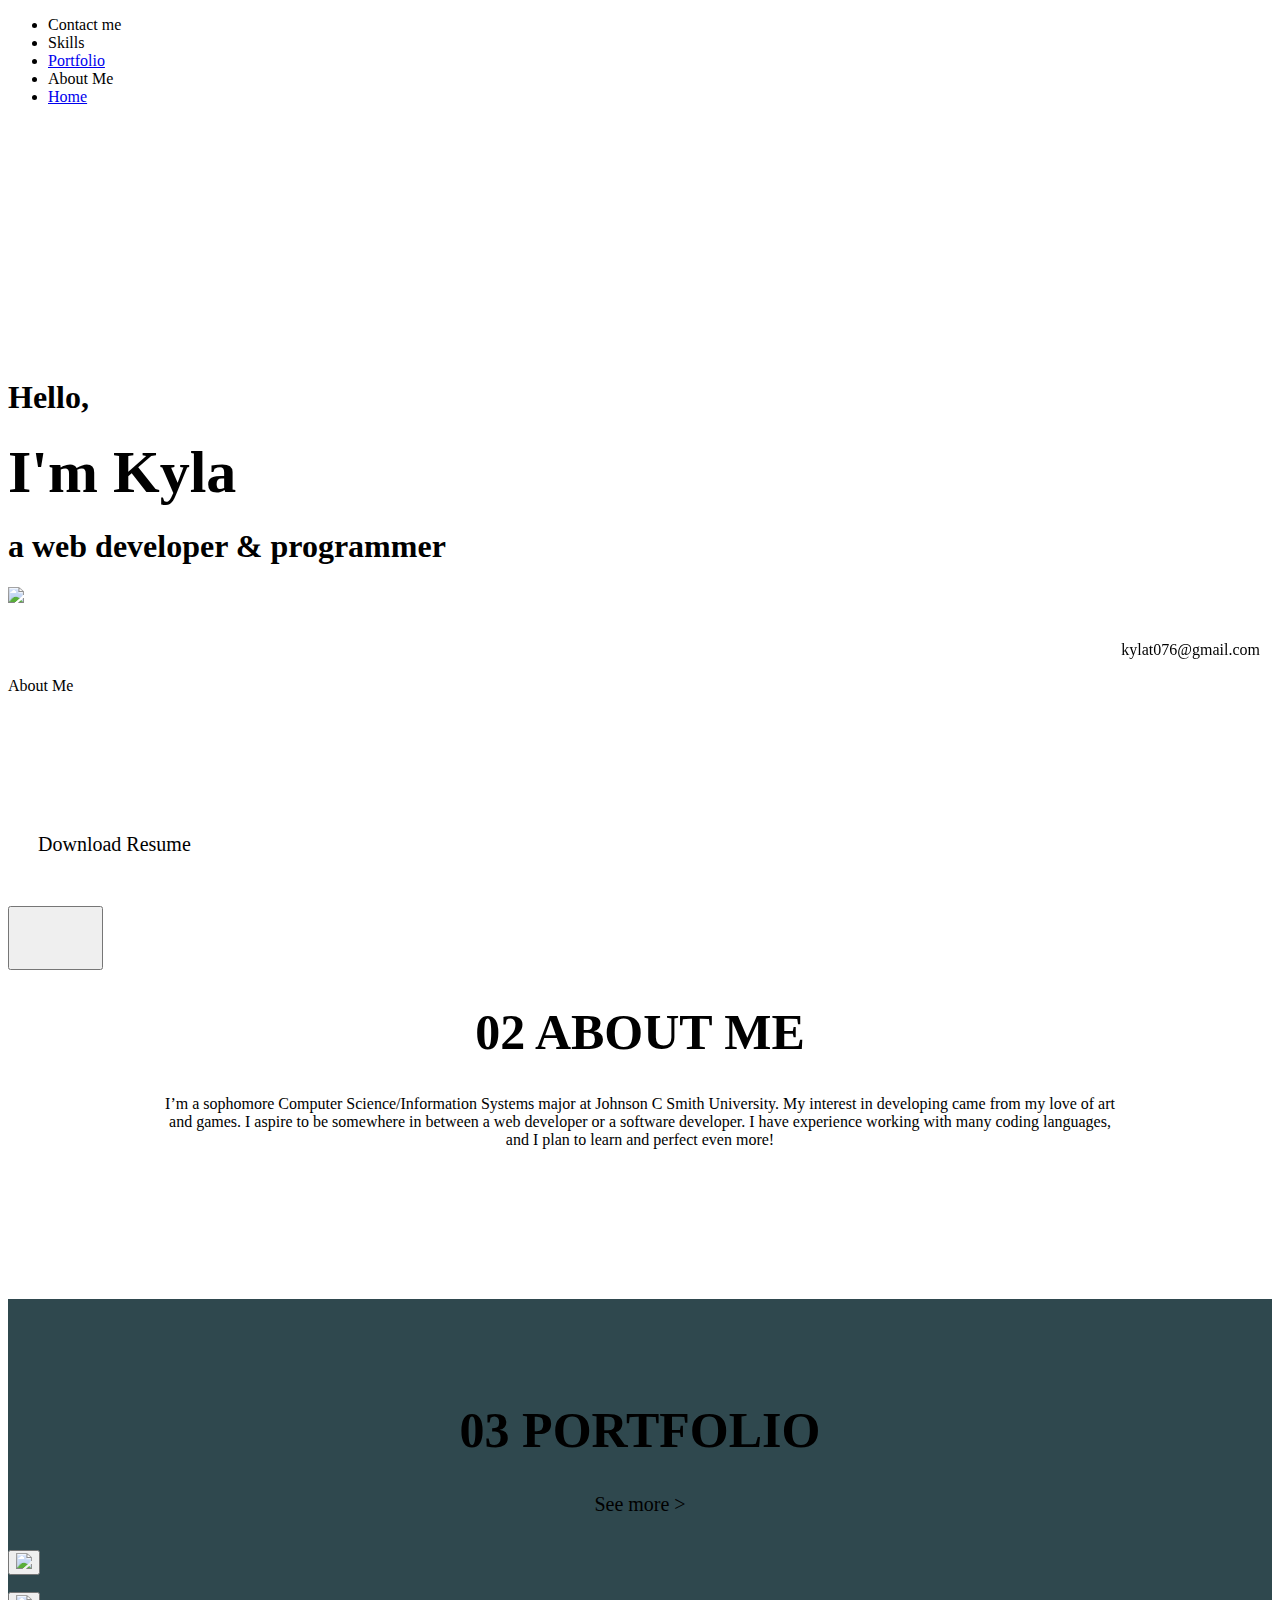
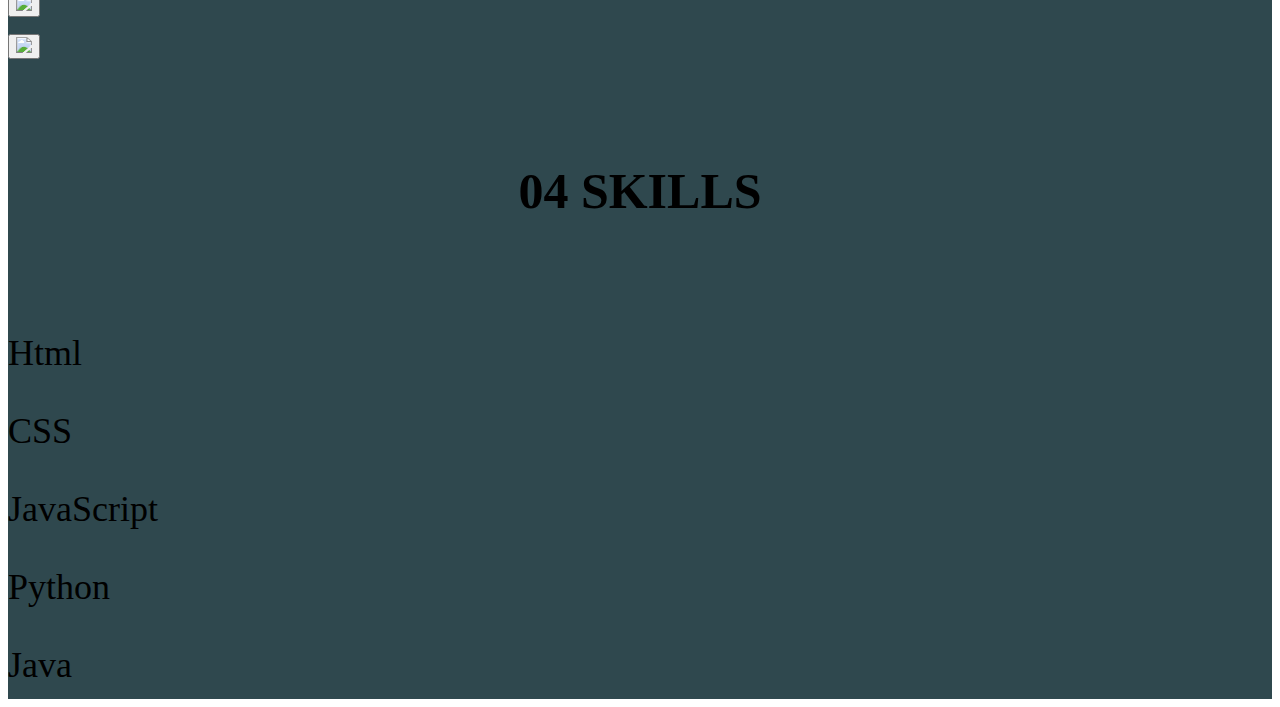
==== index.html @ 4aff2d8f "Update index.html" ====
<!DOCTYPE html>
<html>
    <head>
        <link rel = "stylesheet" href = "mystyle.css">
        <link rel="stylesheet" href="https://fonts.googleapis.com/css?family=Raleway">
        <script src="https://kit.fontawesome.com/711c133acd.js" crossorigin="anonymous"></script>
        <link rel="stylesheet" href="https://cdnjs.cloudflare.com/ajax/libs/font-awesome/4.7.0/css/font-awesome.min.css">
        <script src="script.js"></script>
      <meta name="viewport" content="width=device-width, initial-scale=1">
    </head>
    <body>
        <div class = "nav">
            <ul>
                <li class="hover-underline-animation" onclick="scrollcontact()" id = "scroll">Contact me</li>
                <li class="hover-underline-animation" onclick="scrollskill()" id = "scroll">Skills</li>
                <li class="hover-underline-animation"><a href = "portfolio.html">Portfolio</a></li>
                <li class="hover-underline-animation" onclick="scrollab()" id = "scroll">About Me</li>
                <li class="hover-underline-animation"><a href = "index.html">Home</a></li>
            </ul>
        </div>


        <br>
        <div style = "margin-top: 200px;"></div>
        <div class = contain1>
            <div class = "ten"><br></div>
            <div class= "eighty">
                <div class = "half">
                    <h1 class = "heading1">Hello,</h1>
                    <h1 class = "heading1" style = "font-size: 60px; margin-top: 0; margin-bottom:0;">I'm Kyla</h1>
                    <h1 class = "heading1" style = "">a web developer & programmer</h1>  
                </div>

                <div class = "half">   
                    <div class = "container">
                    <img  class = "img1" src = "0A5C1F31-6B9A-4FFA-83EA-9B028D45D73A.jpeg">
                    <div class = "circle"></div>
                    <div class = "overlay">
                        <div class = "text">
                                <br>
                                <br>
                                <br>
                                    <p style = "padding:0; top:50%"><a onclick="scrollab()" id = "scroll">About Me</a></p>
                            </div>  
                        </div>  
                    </div> 
                    </div>
                </div>
                    <br>
                    <div class = break1></div>
                    <div class = "break1"></div>
                    <br> 
                    <br>
                   

              <div class = "full">
          
            <br>

          <div class="parallax">
                
            <div class = "box1">
                        <p style = "padding: 30px;font-size: 20px;">Download Resume</p>
                        <button class = "resumebutton">
                            <a href = "Copy of Academic Resume 2023.pdf" download></a>
                            <div class="icon-container">
                                <i class="fa-regular fa-file" style = "font-size:50px;;"></i>
                                <i class="fa-solid fa-file" style = "font-size:50px;"></i>
                            </div>
                        </button>
                        <br>
                    </div>
                    <section>
                        <div class="container reveal">
                            <h1 style = "text-align:center; font-size: 50px;">02 ABOUT ME</h1>
                    <p style = "text-align: center;margin: 150px; margin-top:0;">I’m a sophomore Computer Science/Information Systems major at Johnson C Smith University. My interest in developing came from my love of art and games. I aspire to be somewhere in between a web developer or a software developer. I have experience working with many coding languages, and I plan to learn and perfect even more!
                    </p>
                            <div class="text-container">
                                
                            </div>
                        </div>
                    </section>
                
          </div>

<div style="height:1000px;background-color: #2F484E;font-size:36px">
    <div class ="break1">
        <i class="fa-solid fa-arrow-down" style = "font-size:60px; margin-top:80px"></i>
    </div>
    <div class="container reveal">
<h1 style = "text-align:center; font-size:50px;">03 PORTFOLIO</h1>
<p style = "text-align:center; font-size:20px;">See more ></p>

                    <div class = "one5"></div>
                    <div class = "two5">
                            <div class = "container">
                                <button class = "portbutton">
                                    <img src = "Screenshot 2023-10-02 at 7.34.00 PM.png" class = "portimg"></div>
                                </button>
                            
                     
                                 
            
                    </div>
                    <div class = "three5">
                        <button class = "portbutton">
                        <img src = "Screenshot 2023-10-02 at 7.35.34 PM.png" class = "portimg">
                    </button>
                    </div>
                    <div class = "four5">
                        <button class = "portbutton">
                            <img src = "https://live.staticflickr.com/4320/35242676104_3d9ba056bd_b.jpg" class = "portimg">
                        </button>
                       
                 
                   
                    </div>
                    <div class = "five5"></div>
                     
                
                </div>
                    <br>
               
                    <div class = "break1"></div>
                    <div class="container reveal">
                    <h1 style = "text-align:center; font-size:50px; padding-top:25px;">04 SKILLS</h1>
                    <div class ="thirty"><br></div>
                    <div class = "seventy">
                        <p class = "skilltext">Html</p>
                    <div class = "container3">
                        <div class = "skills html"></div>
                    </div>
                    <p class = "skilltext">CSS</p>
<div class="container3">
 <div class="skills css"></div>
</div>


<p class = "skilltext">JavaScript</p>
<div class="container3">
 <div class="skills js"></div>
</div>


<p class = "skilltext">Python</p>
<div class="container3">
 <div class="skills python"></div>
</div>


<p class = "skilltext">Java</p>
<div class="container3">
 <div class="skills java"></div>
</div>
                    </div>
                    <div class = "thirty"></div>
                </div>
                    <div class = "break1"></div>
                    <div class = "break1"></div>
                    <div class = "break1"></div>
             </div>
       
       

       
            <div class= "ten">
                <a  class = "vertical" style = "color: white; position: fixed; bottom:280px; margin-right:10px; " href = "https://www.linkedin.com/in/kylamthomas"><i class="fa-brands fa-linkedin" id ="icon"></i></a>
                    <a  class = "vertical" style = "color: white; position: fixed; bottom:255px; margin-right:10px; " href = "https://www.linkedin.com/"><i class="fa-brands fa-github" id="icon"></i></a>
                   
                <div id = "footer">
                    <p class = "vertical" style = "position: fixed; bottom:225px;right: 20px;cursor: pointer;" >kylat076@gmail.com</p> 
                 <div class = "vl" id = "footer"></div>     
                </div>
            </div>
            
       

</html>
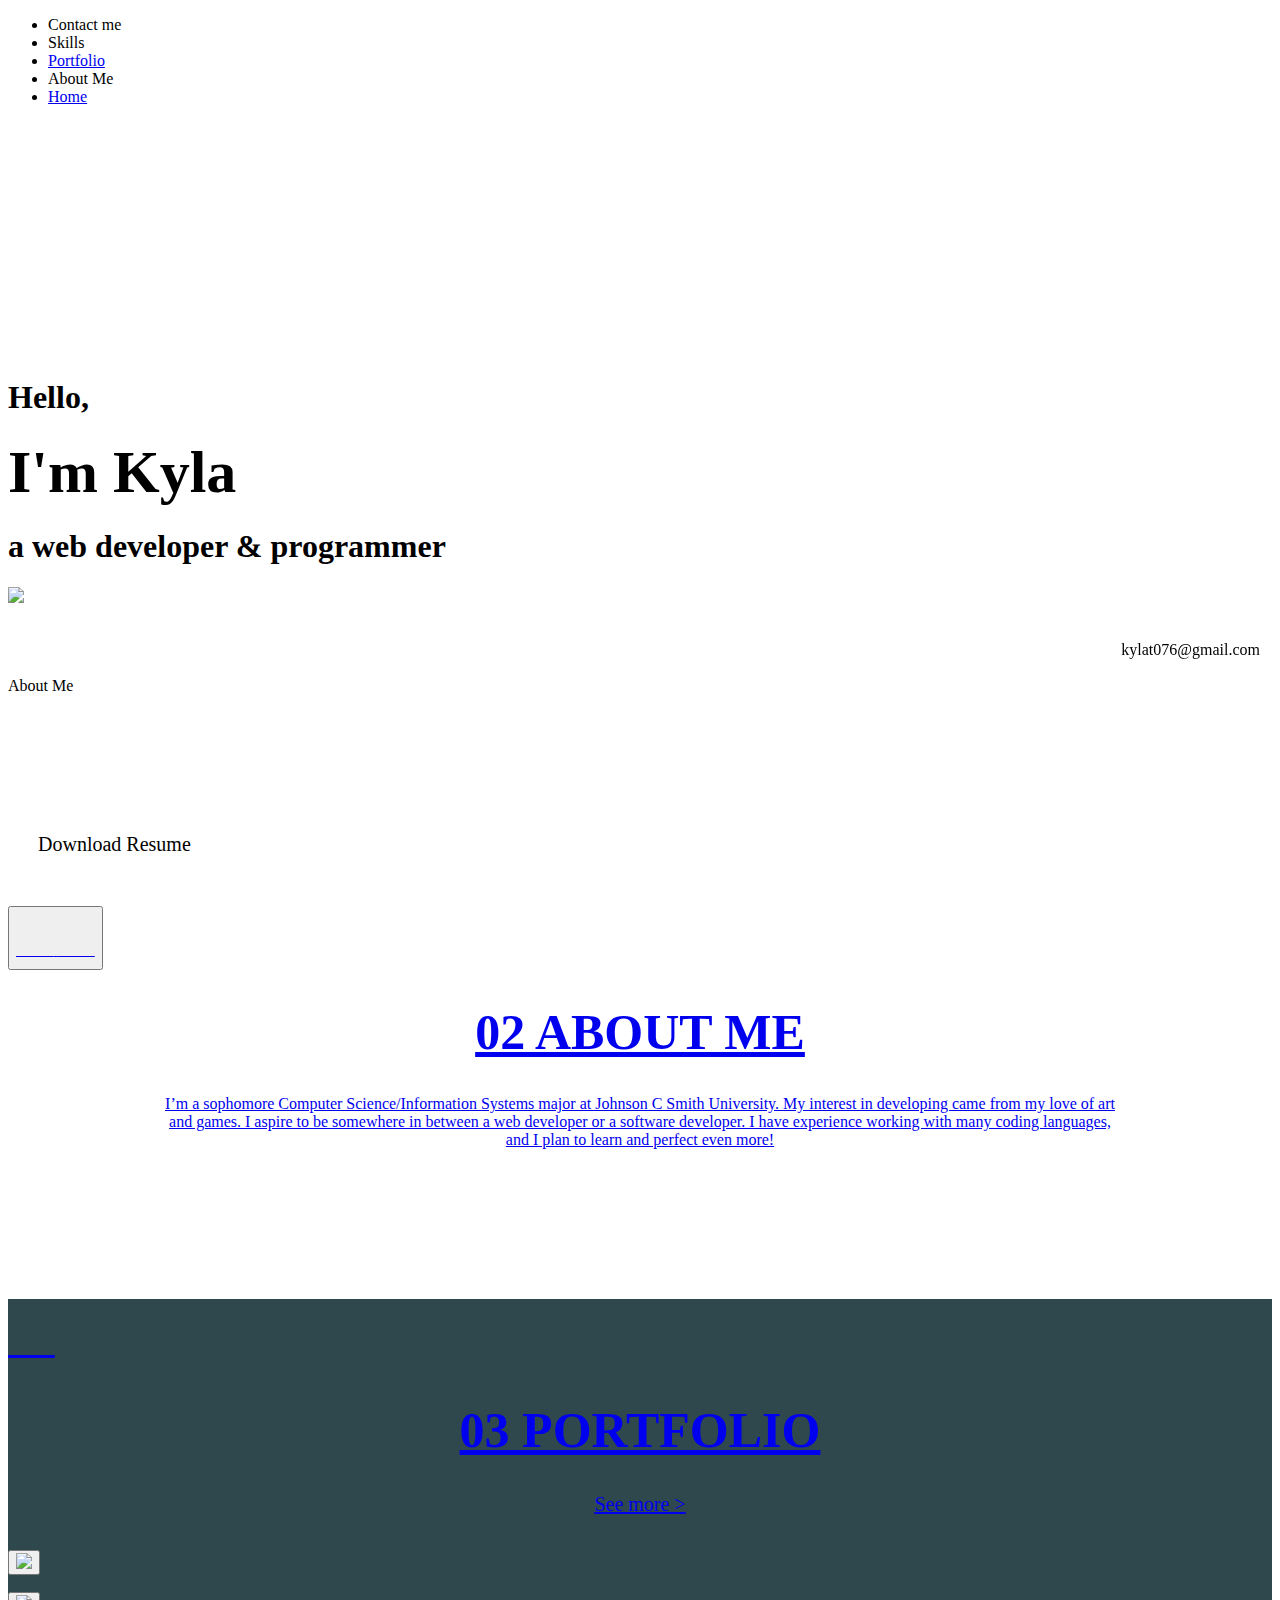
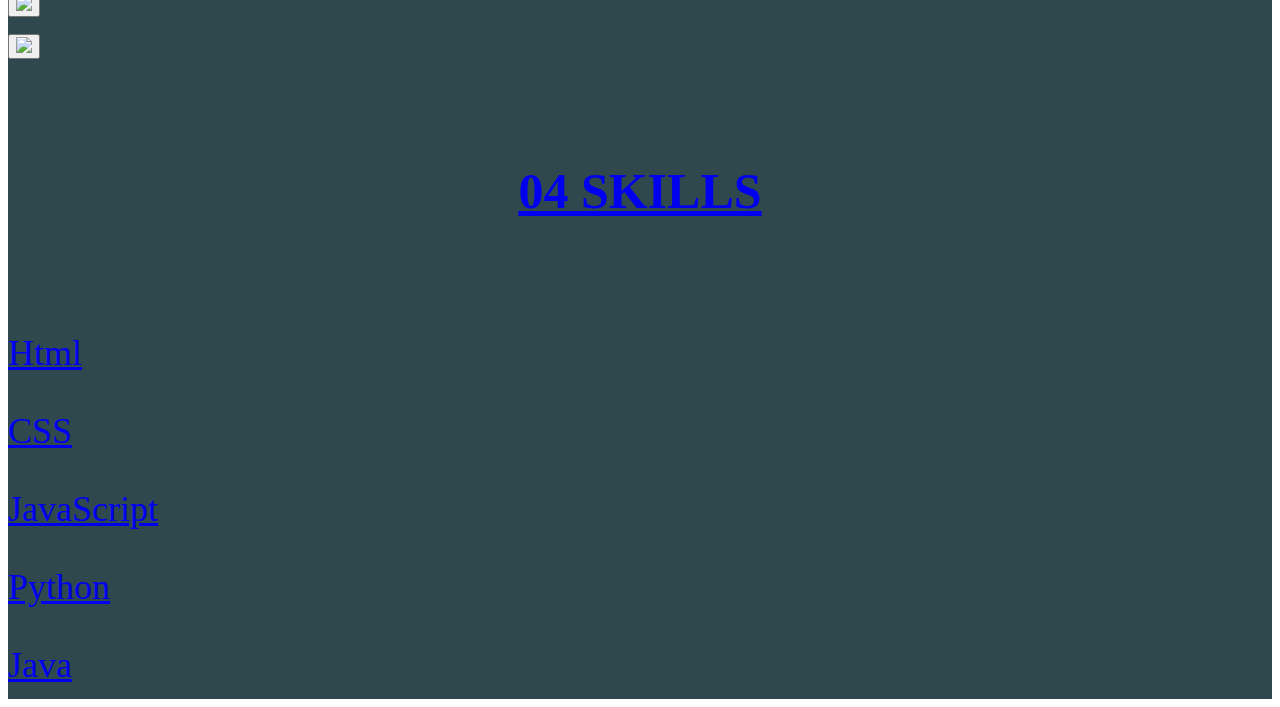
==== commit 99b3a041: "Update index.html" ====
--- a/index.html
+++ b/index.html
@@ -62,7 +62,7 @@
             <div class = "box1">
                         <p style = "padding: 30px;font-size: 20px;">Download Resume</p>
                         <button class = "resumebutton">
-                            <a href = "Copy of Academic Resume 2023.pdf" download></a>
+                            <a href="Copy of Academic Resume 2023.pdf" download>
                             <div class="icon-container">
                                 <i class="fa-regular fa-file" style = "font-size:50px;;"></i>
                                 <i class="fa-solid fa-file" style = "font-size:50px;"></i>
@@ -164,7 +164,7 @@
 
        
             <div class= "ten">
-                <a  class = "vertical" style = "color: white; position: fixed; bottom:280px; margin-right:10px; " href = "https://www.linkedin.com/in/kylamthomas"><i class="fa-brands fa-linkedin" id ="icon"></i></a>
+                <a  target = "blank" class = "vertical" style = "color: white; position: fixed; bottom:280px; margin-right:10px; " href = "https://www.linkedin.com/in/kylamthomas"><i class="fa-brands fa-linkedin" id ="icon"></i></a>
                     <a  class = "vertical" style = "color: white; position: fixed; bottom:255px; margin-right:10px; " href = "https://www.linkedin.com/"><i class="fa-brands fa-github" id="icon"></i></a>
                    
                 <div id = "footer">
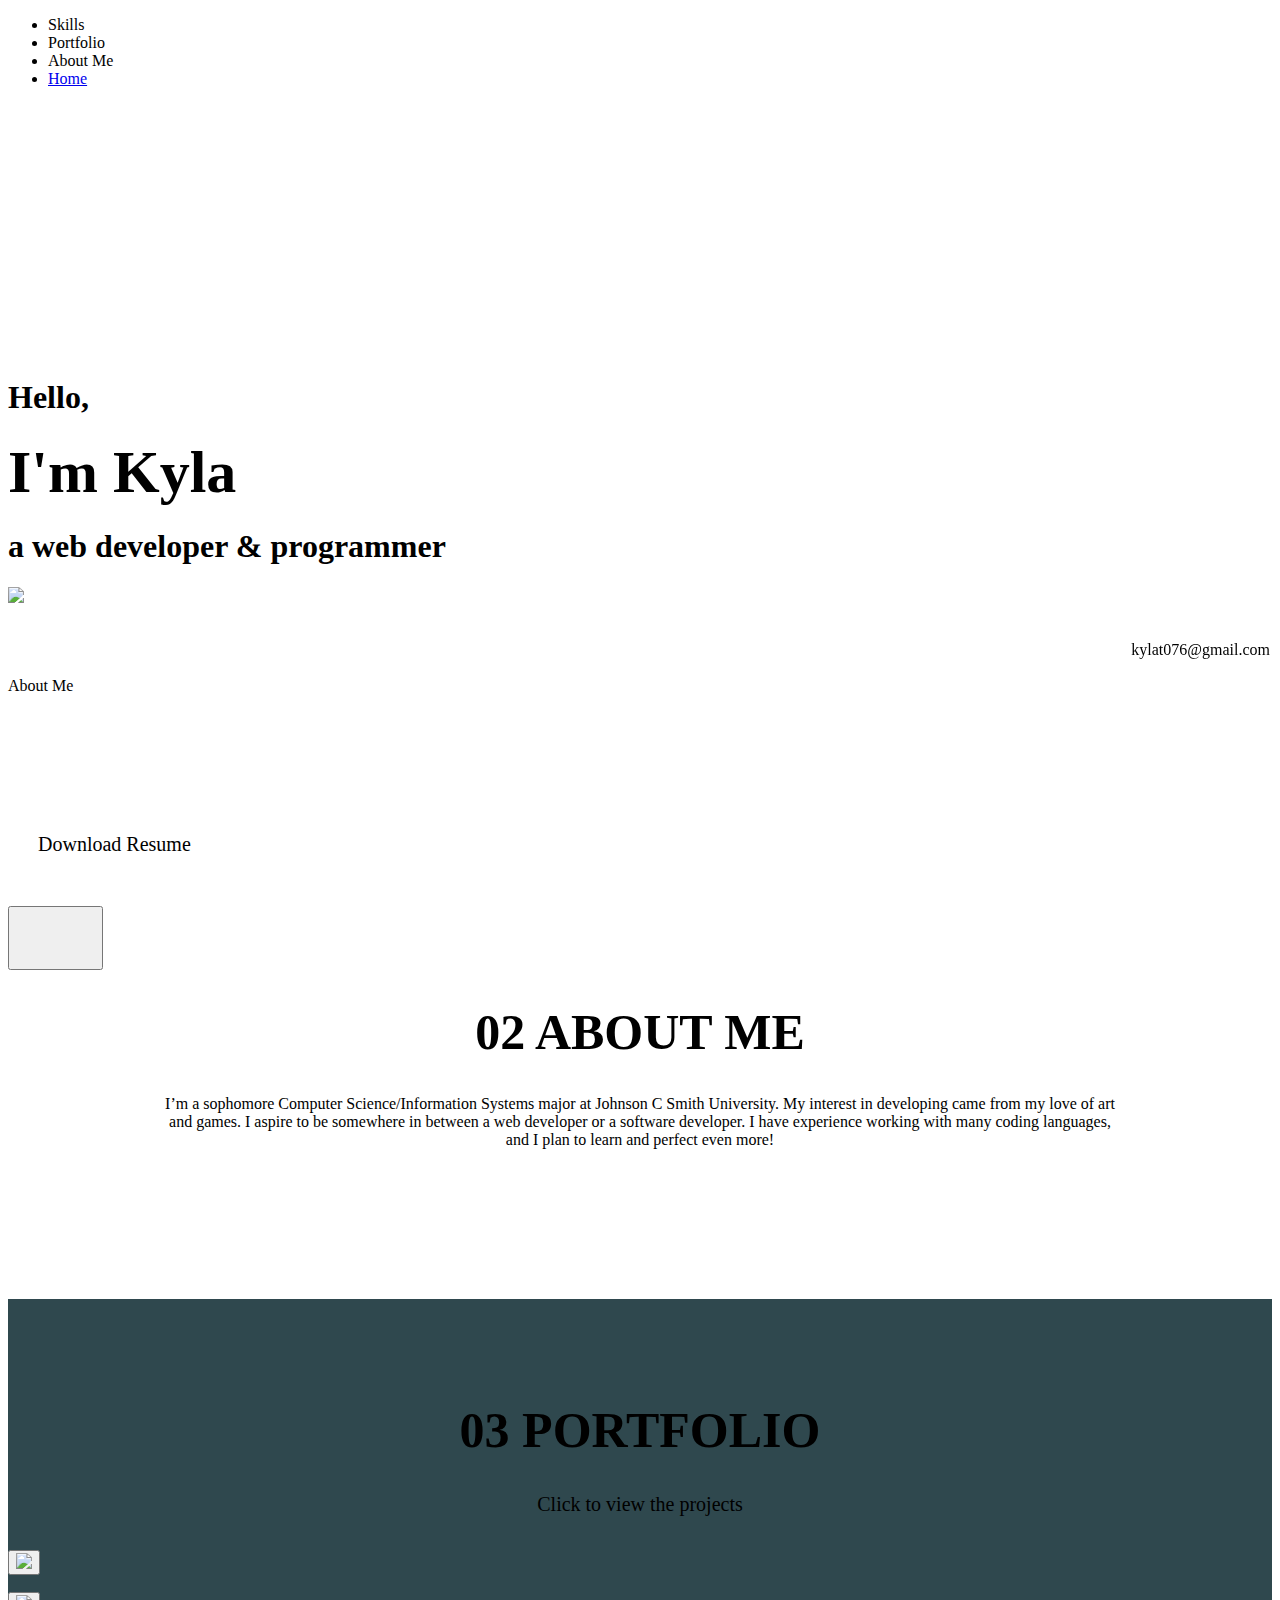
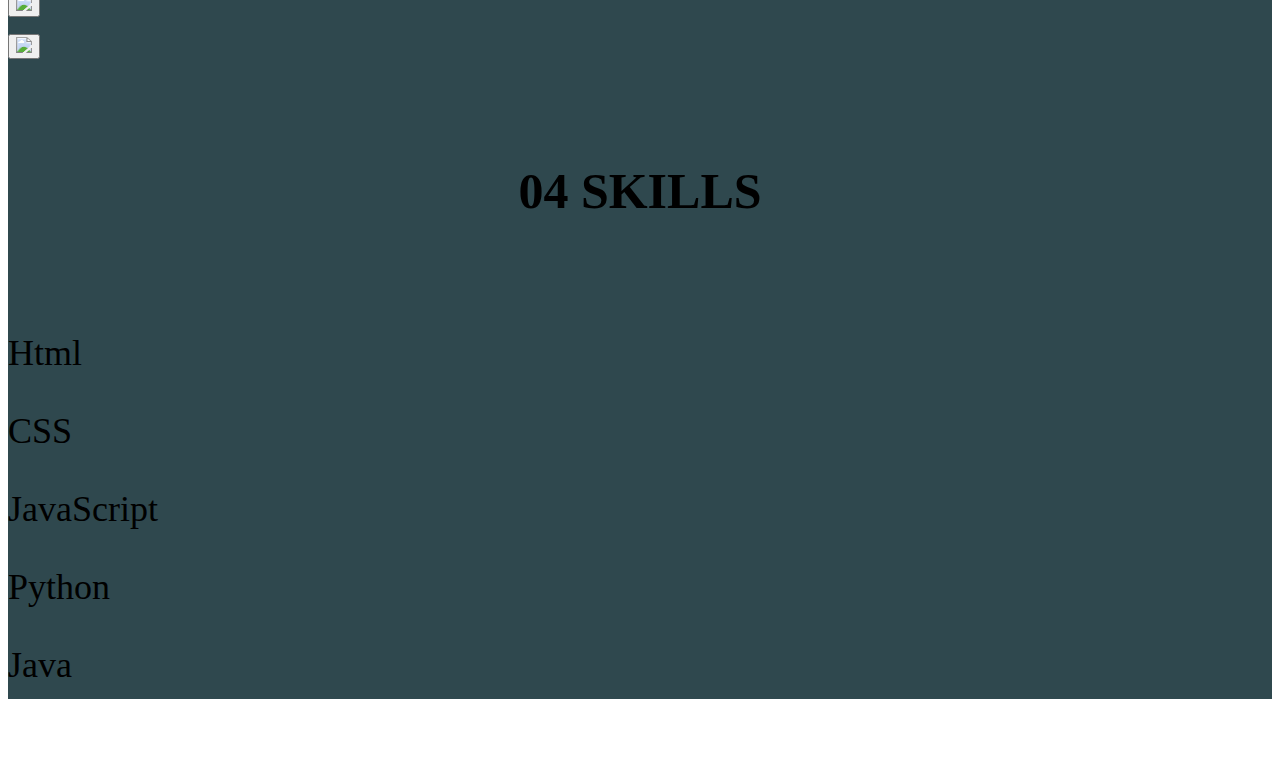
==== commit 5d2fe738: "Update index.html" ====
--- a/index.html
+++ b/index.html
@@ -9,170 +9,148 @@
       <meta name="viewport" content="width=device-width, initial-scale=1">
     </head>
     <body>
-        <div class = "nav">
+        <div class = "nav"> <!--Navbar-->
             <ul>
-                <li class="hover-underline-animation" onclick="scrollcontact()" id = "scroll">Contact me</li>
                 <li class="hover-underline-animation" onclick="scrollskill()" id = "scroll">Skills</li>
-                <li class="hover-underline-animation"><a href = "portfolio.html">Portfolio</a></li>
+                <li class="hover-underline-animation"onclick="scrollport()" id = "scroll">Portfolio</li>
                 <li class="hover-underline-animation" onclick="scrollab()" id = "scroll">About Me</li>
                 <li class="hover-underline-animation"><a href = "index.html">Home</a></li>
             </ul>
         </div>
-
-
         <br>
         <div style = "margin-top: 200px;"></div>
         <div class = contain1>
-            <div class = "ten"><br></div>
+            <div class = "ten"><br><br></div> <!--Intro (left)-->
             <div class= "eighty">
                 <div class = "half">
                     <h1 class = "heading1">Hello,</h1>
                     <h1 class = "heading1" style = "font-size: 60px; margin-top: 0; margin-bottom:0;">I'm Kyla</h1>
-                    <h1 class = "heading1" style = "">a web developer & programmer</h1>  
+                    <h1 class = "heading1">a web developer & programmer</h1>  
                 </div>
 
-                <div class = "half">   
+                <div class = "half">   <!--Intro (right)-->
                     <div class = "container">
-                    <img  class = "img1" src = "0A5C1F31-6B9A-4FFA-83EA-9B028D45D73A.jpeg">
-                    <div class = "circle"></div>
-                    <div class = "overlay">
-                        <div class = "text">
-                                <br>
-                                <br>
-                                <br>
-                                    <p style = "padding:0; top:50%"><a onclick="scrollab()" id = "scroll">About Me</a></p>
-                            </div>  
-                        </div>  
-                    </div> 
+                        <img  class = "img1" src = "0A5C1F31-6B9A-4FFA-83EA-9B028D45D73A.jpeg">
+                        <div class = "circle"></div>
+                        <div class = "overlay">
+                            <div class = "text">
+                                <br><br><br>
+                                <p style = "padding:0; top:50%"><a onclick="scrollab()" id = "scroll">About Me</a></p>
+                            </div> 
+                        </div>        
                     </div>
                 </div>
-                    <br>
-                    <div class = break1></div>
+                <br><div class = break1></div><div class = "break1"></div><br><br>
+
+                <div class = "full"><br>
+                    <div class="parallax">   <!--Begin parallax scrolling-->  
+                        <div class = "box1"> <!--resume download box & button-->
+                            <p style = "padding: 30px;font-size: 20px;">Download Resume</p>
+                            <button class = "resumebutton">
+                                <a href="Copy of Academic Resume 2023.pdf" download></a>
+                                <div class="icon-container">
+                                    <i class="fa-regular fa-file" style = "font-size:50px;;"></i>
+                                    <i class="fa-solid fa-file" style = "font-size:50px;"></i>
+                                </div>
+                            </button><br>
+                        </div>
+                        <section>
+                            <div class="container reveal"> <!--About me section-->
+                                <h1 style = "text-align:center; font-size: 50px;">02 ABOUT ME</h1>
+                                <p style = "text-align: center;margin: 150px; margin-top:0;">I’m a sophomore Computer Science/Information Systems major at Johnson C Smith University. My interest in developing came from my love of art and games. I aspire to be somewhere in between a web developer or a software developer. I have experience working with many coding languages, and I plan to learn and perfect even more!</p>
+                                <div class="text-container"></div>
+                            </div>
+                        </section>
+                    </div>
+                </div>
+                <div style="height:1000px;background-color: #2F484E;font-size:36px">
+                    <div class ="break1">
+                        <i class="fa-solid fa-arrow-down" style = "font-size:60px; margin-top:80px"></i>
+                    </div>
                     <div class = "break1"></div>
-                    <br> 
-                    <br>
-                   
+                    <div class = "break1"></div>
+                    <div class="container reveal"> <!--Portfolio section-->
+                        <div class = "break1"></div>
+                        <h1 style = "text-align:center; font-size:50px;">03 PORTFOLIO</h1>
+                        <p style = "text-align:center; font-size:20px;">Click to view the projects</p>
+                        <div class = "one5"></div>
+                        <div class = "two5">
+                            <div class = "container">
+                                <button class = "portbutton">
+                                    <a target = "blank" href = "https://projacc331.github.io/memory-game/"><img src = "Screenshot 2023-10-02 at 7.34.00 PM.png" class = "portimg"></a>
+                                </button>     
+                            </div>     
+                        </div>
+                        <div class = "three5">
+                            <button class = "portbutton">
+                                <a target = "blank" href = "https://projacc331.github.io/calculator/"><img src = "Screenshot 2023-10-02 at 7.35.34 PM.png" class = "portimg"></a>
+                            </button>
+                        </div>
+                        <div class = "four5">
+                            <button class = "portbutton">
+                                <img src = "https://live.staticflickr.com/4320/35242676104_3d9ba056bd_b.jpg" class = "portimg">
+                            </button>
+                        </div>
+                        <div class = "five5"></div>
+                    </div><br>
+        
+                    <div class = "break1"></div>
 
-              <div class = "full">
-          
-            <br>
+                    <div class="container reveal"><div class = "break1"></div>
+                        <h1 style = "text-align:center; font-size:50px; padding-top:25px;">04 SKILLS</h1>
+                        <div class ="thirty"><br></div>
+                        <div class = "seventy">
 
-          <div class="parallax">
-                
-            <div class = "box1">
-                        <p style = "padding: 30px;font-size: 20px;">Download Resume</p>
-                        <button class = "resumebutton">
-                            <a href="Copy of Academic Resume 2023.pdf" download>
-                            <div class="icon-container">
-                                <i class="fa-regular fa-file" style = "font-size:50px;;"></i>
-                                <i class="fa-solid fa-file" style = "font-size:50px;"></i>
+                            <p class = "skilltext">Html</p>
+                            <div class = "container3">
+                                <div class = "skills html"></div>
                             </div>
-                        </button>
-                        <br>
-                    </div>
-                    <section>
-                        <div class="container reveal">
-                            <h1 style = "text-align:center; font-size: 50px;">02 ABOUT ME</h1>
-                    <p style = "text-align: center;margin: 150px; margin-top:0;">I’m a sophomore Computer Science/Information Systems major at Johnson C Smith University. My interest in developing came from my love of art and games. I aspire to be somewhere in between a web developer or a software developer. I have experience working with many coding languages, and I plan to learn and perfect even more!
-                    </p>
-                            <div class="text-container">
-                                
+
+                            <p class = "skilltext">CSS</p>
+                            <div class="container3">
+                                <div class="skills css"></div>
+                            </div>
+
+                            <p class = "skilltext">JavaScript</p>
+                            <div class="container3">
+                                <div class="skills js"></div>
+                            </div>
+                            
+                            <p class = "skilltext">Python</p>
+                            <div class="container3">
+                                <div class="skills python"></div>
+                            </div>
+
+                            <p class = "skilltext">Java</p>
+                            <div class="container3">
+                                <div class="skills java"></div>
                             </div>
                         </div>
-                    </section>
-                
-          </div>
+                    
+                    </div>
 
-<div style="height:1000px;background-color: #2F484E;font-size:36px">
-    <div class ="break1">
-        <i class="fa-solid fa-arrow-down" style = "font-size:60px; margin-top:80px"></i>
-    </div>
-    <div class="container reveal">
-<h1 style = "text-align:center; font-size:50px;">03 PORTFOLIO</h1>
-<p style = "text-align:center; font-size:20px;">See more ></p>
+                    <div class = "break1"></div><div class = "break1"></div><div class = "break1"></div>
 
-                    <div class = "one5"></div>
-                    <div class = "two5">
-                            <div class = "container">
-                                <button class = "portbutton">
-                                    <img src = "Screenshot 2023-10-02 at 7.34.00 PM.png" class = "portimg"></div>
-                                </button>
-                            
-                     
-                                 
-            
+                    <div class = "thirty"><br></div>
+                    <div class = "seventy">
+                    
                     </div>
-                    <div class = "three5">
-                        <button class = "portbutton">
-                        <img src = "Screenshot 2023-10-02 at 7.35.34 PM.png" class = "portimg">
-                    </button>
-                    </div>
-                    <div class = "four5">
-                        <button class = "portbutton">
-                            <img src = "https://live.staticflickr.com/4320/35242676104_3d9ba056bd_b.jpg" class = "portimg">
-                        </button>
-                       
-                 
-                   
-                    </div>
-                    <div class = "five5"></div>
-                     
-                
-                </div>
-                    <br>
-               
-                    <div class = "break1"></div>
-                    <div class="container reveal">
-                    <h1 style = "text-align:center; font-size:50px; padding-top:25px;">04 SKILLS</h1>
-                    <div class ="thirty"><br></div>
-                    <div class = "seventy">
-                        <p class = "skilltext">Html</p>
-                    <div class = "container3">
-                        <div class = "skills html"></div>
-                    </div>
-                    <p class = "skilltext">CSS</p>
-<div class="container3">
- <div class="skills css"></div>
-</div>
-
-
-<p class = "skilltext">JavaScript</p>
-<div class="container3">
- <div class="skills js"></div>
-</div>
-
-
-<p class = "skilltext">Python</p>
-<div class="container3">
- <div class="skills python"></div>
-</div>
-
-
-<p class = "skilltext">Java</p>
-<div class="container3">
- <div class="skills java"></div>
-</div>
-                    </div>
-                    <div class = "thirty"></div>
-                </div>
-                    <div class = "break1"></div>
-                    <div class = "break1"></div>
-                    <div class = "break1"></div>
-             </div>
-       
-       
-
+                    
+             
+             <div class = "thirty"></div>
+             
+            </div>
        
             <div class= "ten">
                 <a  target = "blank" class = "vertical" style = "color: white; position: fixed; bottom:280px; margin-right:10px; " href = "https://www.linkedin.com/in/kylamthomas"><i class="fa-brands fa-linkedin" id ="icon"></i></a>
-                    <a  class = "vertical" style = "color: white; position: fixed; bottom:255px; margin-right:10px; " href = "https://www.linkedin.com/"><i class="fa-brands fa-github" id="icon"></i></a>
+                    <a  target = "blank" class = "vertical" style = "color: white; position: fixed; bottom:255px; margin-right:10px; " href = "https://github.com/ProjAcc331"><i class="fa-brands fa-github" id="icon"></i></a>
                    
                 <div id = "footer">
-                    <p class = "vertical" style = "position: fixed; bottom:225px;right: 20px;cursor: pointer;" >kylat076@gmail.com</p> 
+                    <p class = "vertical" style = "position: fixed; bottom:225px;right: 0;cursor: pointer; padding:0;margin-right:10px;" >kylat076@gmail.com</p> 
                  <div class = "vl" id = "footer"></div>     
                 </div>
-            </div>
+        </div>
             
-       
+    </body>
 
 </html>
